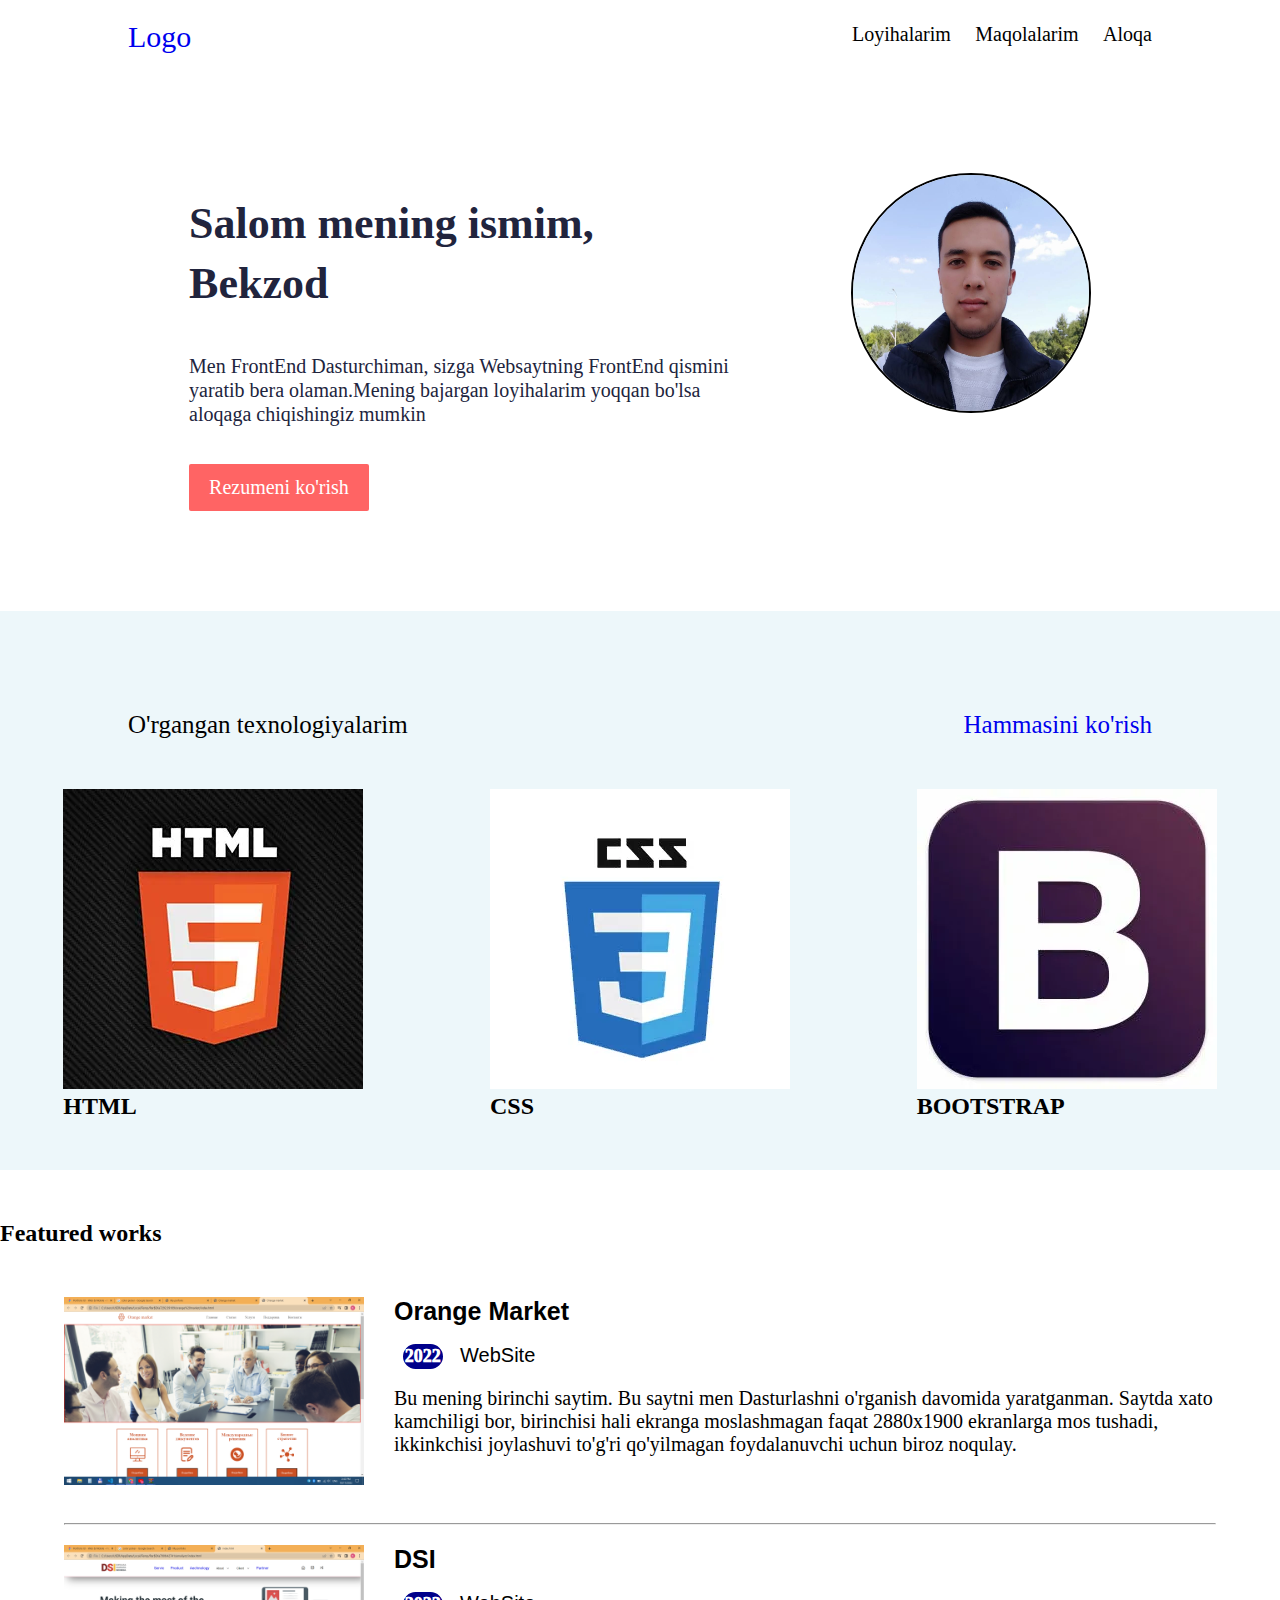
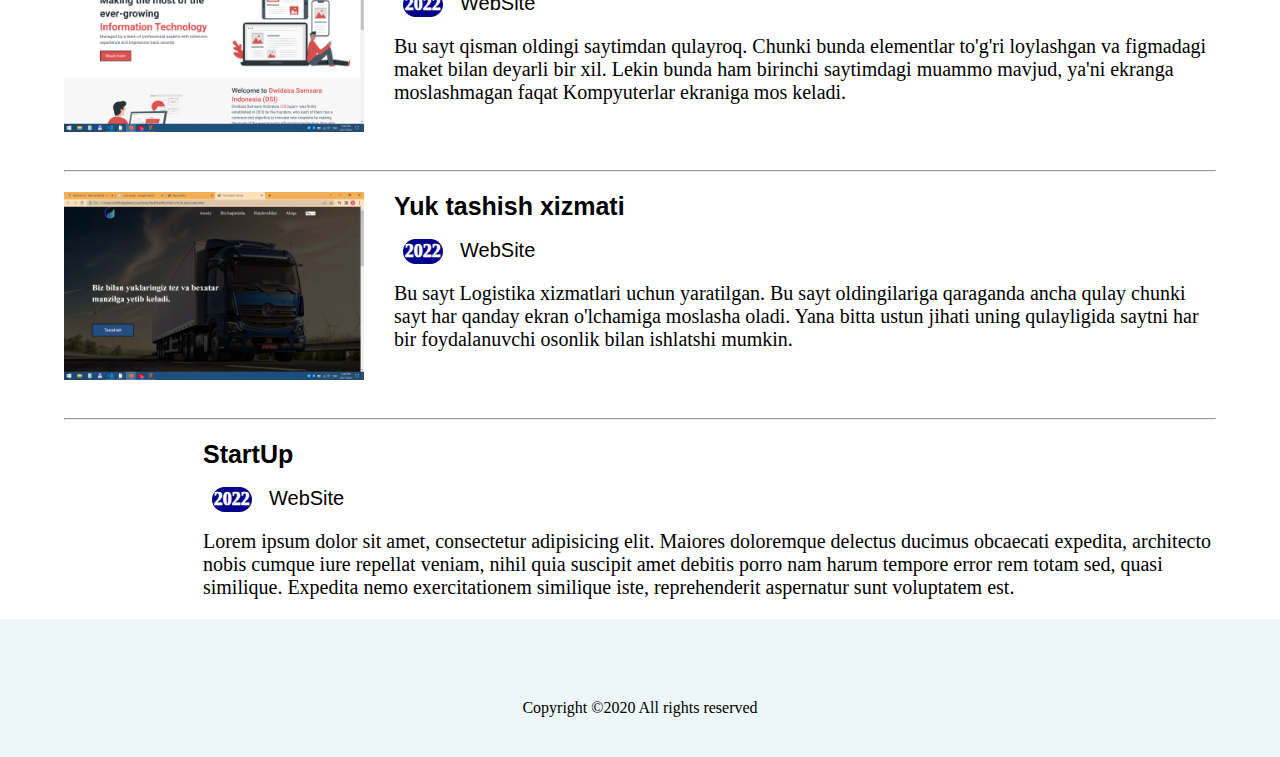
==== index.html @ 571cf2ed "Yangi fayllar" ====
<!DOCTYPE html>
<html lang="en">
<head>
    <meta charset="UTF-8">
    <meta http-equiv="X-UA-Compatible" content="IE=edge">
    <meta name="viewport" content="width=device-width, initial-scale=1.0">
    <link rel="stylesheet" href="style.css">
    <link rel='stylesheet' href='https://cdn-uicons.flaticon.com/uicons-bold-rounded/css/uicons-bold-rounded.css'>
    <link rel='stylesheet' href='https://cdn-uicons.flaticon.com/uicons-brands/css/uicons-brands.css'>
    <link rel='stylesheet' href='https://cdn-uicons.flaticon.com/uicons-brands/css/uicons-brands.css'>
    <link rel='stylesheet' href='https://cdn-uicons.flaticon.com/uicons-regular-rounded/css/uicons-regular-rounded.css'>
    <link rel='stylesheet' href='https://cdn-uicons.flaticon.com/uicons-brands/css/uicons-brands.css'>
    <title>My porfolio</title>
</head>
<body>
    <header>
        <nav>
            <a href="#" class="logo">Logo<img src="" alt="" width="100px"></a>
            <ul>
                <li><a href="#">Loyihalarim</a></li>
                <li><a href="#">Maqolalarim</a></li>
                <li><a href="#">Aloqa</a></li>
            </ul>
            <i class="fi fi-br-menu-burger" style="display: none;"></i>
        </nav>
        <div class="menu">
            <div class="text">
                <h1>Salom mening ismim, <br> Bekzod</h1>
                <p>Men FrontEnd Dasturchiman, sizga Websaytning FrontEnd qismini <br>
                   yaratib bera olaman.Mening bajargan loyihalarim yoqqan bo'lsa <br>
                   aloqaga chiqishingiz mumkin </p>
                   <button>Rezumeni ko'rish</button>
            </div>
            <img src="./image/rasmim.png" class="rasmim" alt="">
        </div>
    </header>

    <section>
        <div class="top">
            <p>O'rgangan texnologiyalarim</p>
            <a href="all.html">Hammasini ko'rish</a>
        </div>
        <div class="section_menu">
    
         <div class="section_blok">
            <img src="./image/html.jpg" alt="">
            <h2>HTML  </h2>
         </div>

         <div class="section_blok">
            <img src="./image/css.jpg" alt="">
            <h2>CSS</h2>
         </div>

         <div class="section_blok">
            <img src="./image/bootstrap.jpg" alt="">
            <h2>BOOTSTRAP</h2>
         </div>
    </div>
</div>
</section>
<main>
    <h2>Featured works</h2>
    <div class="mainblok">
        <img src="./image/Снимок экрана (130).png" alt="">
        <div class="text">
            <h3>Orange Market</h3><br>
            <div class="yil">
                <p class="year">2022</p>
                <p class="word">WebSite</p>
            </div><br>
            <p>Bu mening birinchi saytim. Bu saytni men
               Dasturlashni o'rganish davomida yaratganman. 
               Saytda xato kamchiligi bor, birinchisi hali 
               ekranga moslashmagan faqat 2880x1900 ekranlarga 
               mos tushadi, ikkinkchisi joylashuvi to'g'ri qo'yilmagan foydalanuvchi uchun biroz noqulay.</p>
            </div>
        </div><br>
           <hr> 
          <div class="mainblok">
            <img src="./image/Снимок экрана (131).png" alt="">
            <div class="text">
                <h3>DSI</h3><br>
                <div class="yil">
                    <p class="year">2022</p>
                    <p class="word">WebSite</p>
                </div><br>
                <p>Bu sayt qisman oldingi saytimdan qulayroq. Chunki
                   bunda elementlar to'g'ri loylashgan va figmadagi maket bilan
                   deyarli bir xil. Lekin bunda ham birinchi saytimdagi muammo mavjud,
                   ya'ni ekranga moslashmagan faqat Kompyuterlar ekraniga mos keladi.     </p>
            </div>
        </div><br>
        <hr>

            <div class="mainblok">
                <img src="./image/Снимок экрана (132).png" alt="">
                <div class="text">
                    <h3>Yuk tashish xizmati</h3><br>
                    <div class="yil">
                        <p class="year">2022</p>
                        <p class="word">WebSite</p>
                    </div><br>
                    <p>Bu sayt Logistika xizmatlari uchun yaratilgan. 
                       Bu sayt oldingilariga qaraganda ancha qulay 
                       chunki sayt har qanday ekran o'lchamiga  moslasha oladi.
                       Yana bitta ustun jihati uning qulayligida saytni har 
                       bir foydalanuvchi osonlik bilan ishlatshi mumkin. </p>
                </div>
            </div><br>
            <hr>

            <div class="mainblok">
                <img src="./image/Снимок экрана (133).png" alt="">
                <div class="text">
                    <h3>StartUp</h3><br>
                    <div class="yil">
                        <p class="year">2022</p>
                        <p class="word">WebSite</p>
                    </div><br>
                    <p>Lorem ipsum dolor sit amet, consectetur 
                       adipisicing elit. Maiores doloremque delectus 
                       ducimus obcaecati expedita, architecto nobis cumque 
                       iure repellat veniam, nihil quia suscipit amet debitis porro nam 
                       harum tempore error rem totam sed, quasi similique. Expedita nemo exercitationem 
                       similique iste, reprehenderit aspernatur sunt voluptatem est.</p>
                </div>
            </div>
</main>
<footer>
    <div class="icon">
        <i class="fi fi-brands-facebook"></i>
        <i class="fi fi-brands-instagram"></i>
        <i class="fi fi-rr-paper-plane"></i>
        <i class="fi fi-brands-linkedin"></i>
    </div>
    <p>Copyright ©2020 All rights reserved </p>
</footer>
    
</body>
</html>
---- style.css ----
*{
    margin: 0;
    padding: 0;
    box-sizing: border-box;
    text-decoration: none;
    list-style: none;
}
header{
    max-width: 80%;
    margin: auto;
}
header nav{
    display: flex;
    justify-content: space-between;
    padding: 20px 0;
    flex-wrap: wrap;
}
header nav .logo{
    font-size: 30px;
}
header nav ul{
    display: flex;
    justify-content: space-between;
    width: 300px;
    flex-wrap: wrap;
}

header nav ul li a{    
    font-family: 'Heebo';
    font-style: normal;
    font-weight: 500;
    font-size: 20px;
    line-height: 29px;
    /* text-align: right; */
    color: #000000;
}
header .menu{
    display: flex;
    justify-content: space-around;
    align-items: center;
    flex-wrap: wrap;
}
header .rasmim{
    width: 240px;
    height: 240px;
    border-radius: 100%;
    border: 2px solid black;
}
header .menu h1{
    font-family: 'Heebo';
    font-style: normal;
    font-weight: 700;
    font-size: 44px;
    line-height: 60px;
    /* or 136% */
    /* Dark Color */
    color: #21243D;
    margin-top: 120px;
}
header .menu p{
    font-family: 'Heebo';
    font-style: normal;
    font-weight: 400;
    font-size: 20px;
    line-height: 24px;
    /* Dark Color */
    color: #21243D;
    margin-top: 40px;
}
header button{
    font-family: 'Heebo';
    font-style: normal;
    font-weight: 500;
    font-size: 20px;
    line-height: 29px;
    color: #FFFFFF;
    background: #FF6464;
    border-radius: 2px;
    padding: 9px 20px;
    border: none;
    margin-top: 38px;
}
@media(max-width:980px){
    header .menu{
        flex-direction: column-reverse;
    } 
    header h1{
        text-align: center;
    }
    header p{
        text-align: center;
    }
    header button{
        display:block;
        margin: 40px auto 0 ;
    }
    header .rasmim{
        margin-top: 40px;
    }
    header nav ul{
        display: none;
    }
    header nav i{
        display: block !important;
    }
}

section{
    background:  #EDF7FA;
    margin-top: 100px;
    padding: 50px 0;
}
section .top{
    display: flex;
    justify-content: space-between;
    margin: auto;
    max-width: 80%;
    padding: 50px 0;
    font-size: 25px;
    flex-wrap: wrap;
}
section .section_menu{
    display: flex;
    justify-content: space-around;
    /* width: 70%; */
    /* margin: auto; */
    flex-wrap: wrap;
}
hr{
    width: 90%;
    margin: auto;
}

main h2{
    margin: 50px auto;
}
.mainblok{
    display: block;
    display: flex;
    justify-content: space-around;
    max-width: 90%;
    margin:20px auto;
    /* flex-wrap: wrap; */
}
@media(max-width:700px){
    .mainblok{
        flex-wrap: wrap;
    }
    .mainblok .yil {
        margin: auto;
    }
    .mainblok h3{
        text-align: center;
        margin-top: 10px;
    }
}

.mainblok .yil{
    display: flex;
    justify-content: space-around;
    width: 150px;
}
.mainblok h3{
    font-family: Arial, Helvetica, sans-serif;
    font-size: 25px;
}
.mainblok .yil .year{
    font-size: 18px;
    font-weight: 1000;
    color: #FFFFFF;
    border: 2px solid darkblue;
    border-radius: 50px;
    background: darkblue;
}
.mainblok .yil .word{
    color: #000000;
    font-family: Arial, Helvetica, sans-serif;
    font-size: 20px;
}
.mainblok .text{
    height: auto;
}
.mainblok .text p{
    font-family: 'Montserrat';
    font-size: 20px;
    font-weight: 500;
} 
main .mainblok img{
    width: 300px;
    margin-right: 30px;
}
footer{
    background:#EDF7FA;
    height: auto;
    
}
footer .icon{
    display: block;
    display: flex;
    justify-content: space-around;
    width: 200px;
    margin: auto;
    text-align: center;
    padding: 40px 0;
    flex-wrap: wrap;
}
footer p{
    text-align: center;
    margin: auto;
    padding-bottom: 40px;
}
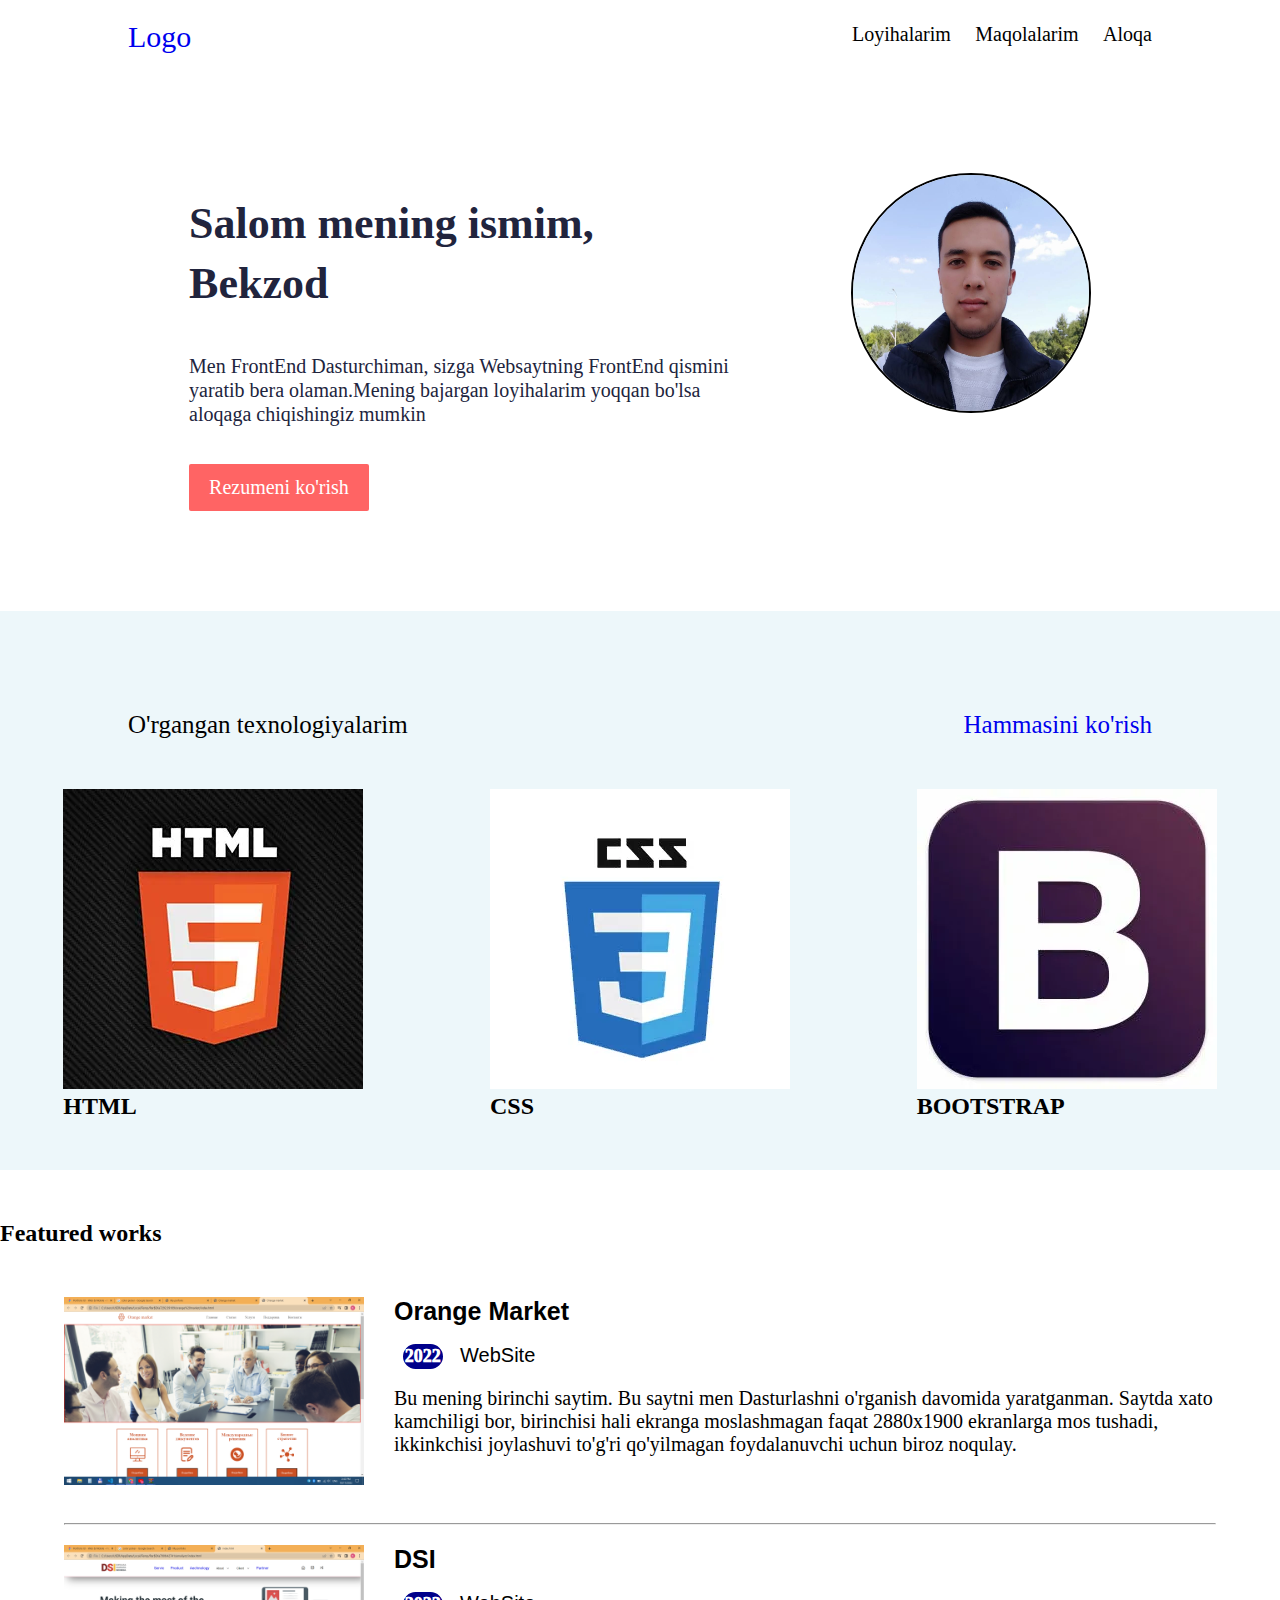
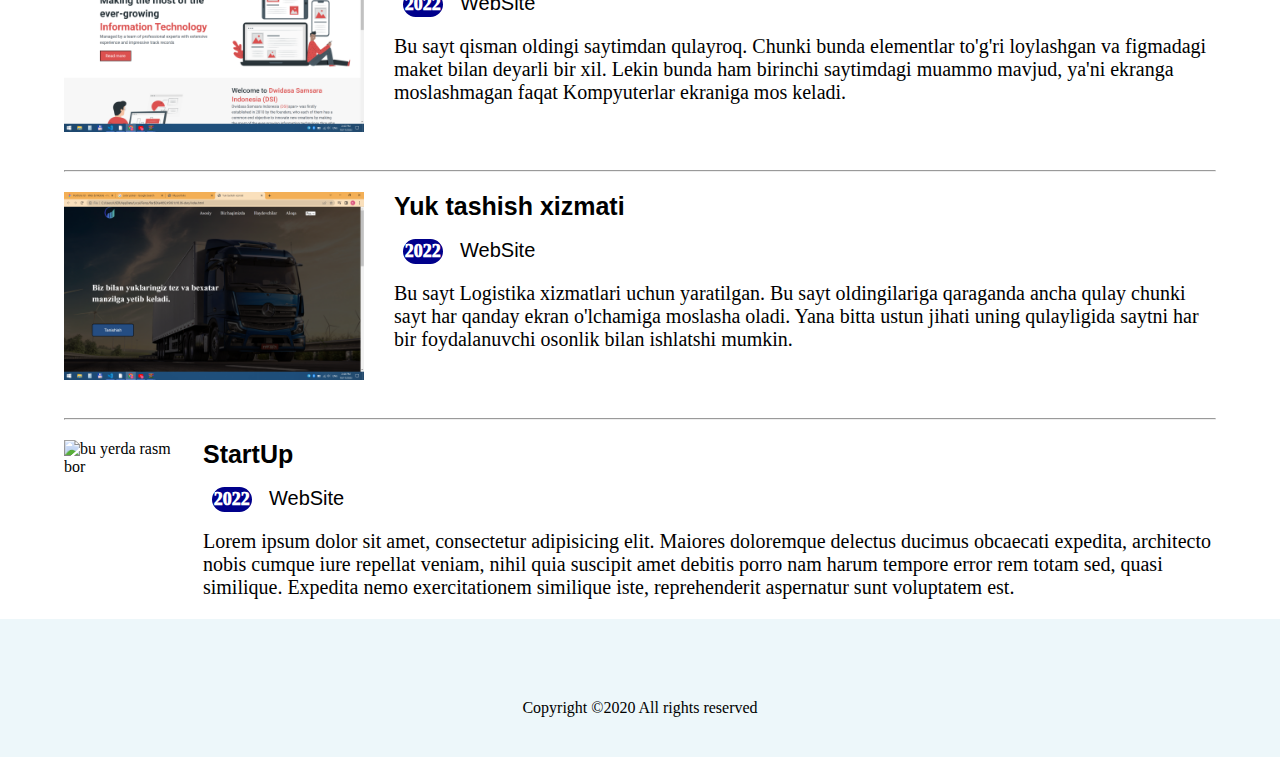
==== commit 3f2dc67c: "add text" ====
--- a/index.html
+++ b/index.html
@@ -108,10 +108,9 @@
                        bir foydalanuvchi osonlik bilan ishlatshi mumkin. </p>
                 </div>
             </div><br>
-            <hr>
-
+            <hr> 
             <div class="mainblok">
-                <img src="./image/Снимок экрана (133).png" alt="">
+                <img src="./image/Снимок экрана (133).png" alt="bu yerda rasm bor">
                 <div class="text">
                     <h3>StartUp</h3><br>
                     <div class="yil">
@@ -138,4 +137,4 @@
 </footer>
     
 </body>
-</html>+</html>
